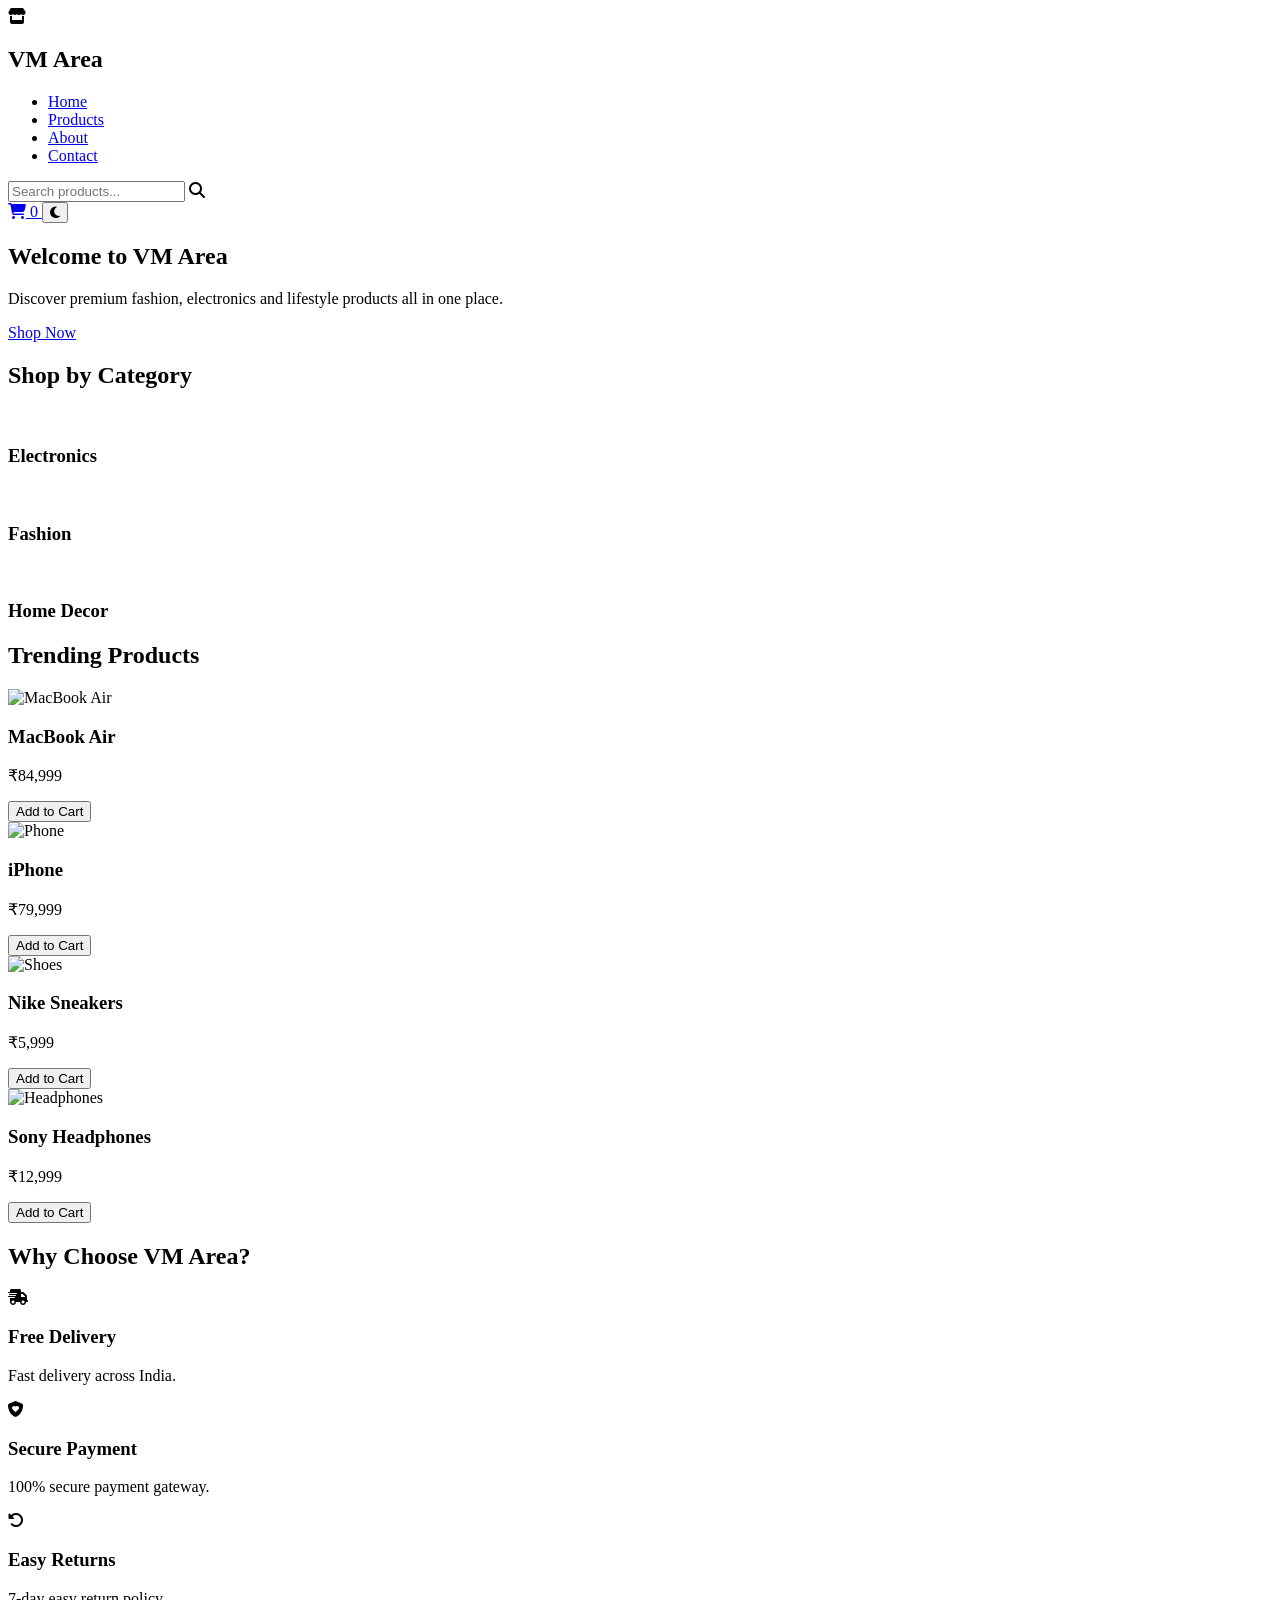
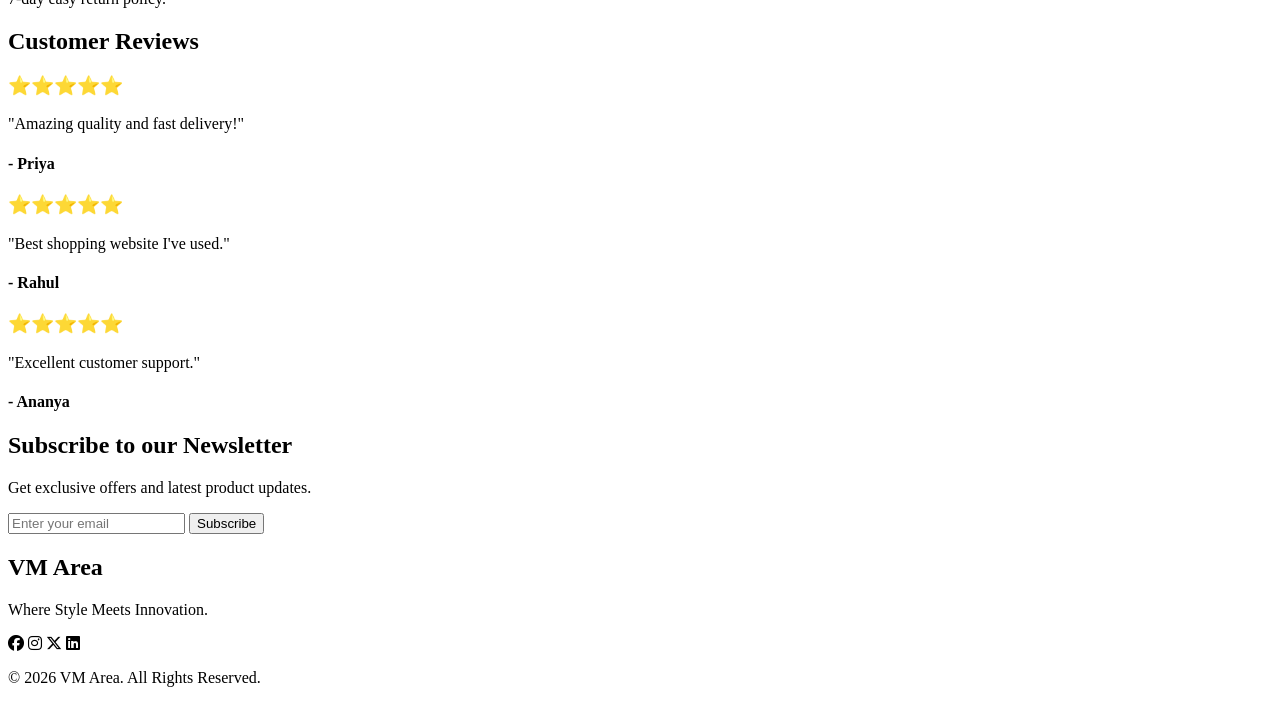
==== index.html @ 2bda7d55 "Add files via upload" ====
<!DOCTYPE html>
<html lang="en">
<head>
    <meta charset="UTF-8">
    <meta name="viewport" content="width=device-width, initial-scale=1.0">
    <title>VM | Where Style Meets Innovation</title>

    <!-- CSS -->
    <link rel="stylesheet" href="css/style.css">

    <!-- Google Font -->
    <link href="https://fonts.googleapis.com/css2?family=Poppins:wght@300;400;500;600;700&display=swap" rel="stylesheet">

    <!-- Font Awesome -->
    <link rel="stylesheet"
        href="https://cdnjs.cloudflare.com/ajax/libs/font-awesome/6.7.2/css/all.min.css"/>

</head>

<body>

    <!-- ================= HEADER ================= -->

    <header>

        <nav class="navbar">

            <div class="logo">
                <i class="fa-solid fa-store"></i>
                <h2>VM Area</h2>
            </div>

            <ul class="nav-links">
                <li><a href="index.html" class="active">Home</a></li>
                <li><a href="products.html">Products</a></li>
                <li><a href="about.html">About</a></li>
                <li><a href="contact.html">Contact</a></li>
            </ul>

            <div class="nav-right">

                <div class="search-box">
                    <input type="text" placeholder="Search products...">
                    <i class="fa-solid fa-magnifying-glass"></i>
                </div>

                <a href="cart.html" class="cart-icon">
                    <i class="fa-solid fa-cart-shopping"></i>
                    <span>0</span>
                </a>

                <button class="theme-btn">
                    <i class="fa-solid fa-moon"></i>
                </button>

            </div>

        </nav>

    </header>

    <!-- ================= HERO SECTION ================= -->

    <section class="hero">

        <div class="hero-content">

            <h1>Welcome to VM Area</h1>

            <p>
                Discover premium fashion, electronics and lifestyle products
                all in one place.
            </p>

            <a href="products.html" class="btn">
                Shop Now
            </a>

        </div>

    </section>

    <!-- ================= CATEGORIES ================= -->

    <section class="categories">

        <h2>Shop by Category</h2>

        <div class="category-container">

            <div class="category-card">
                <img src="https://images.unsplash.com/photo-1511707171634-5f897ff02aa9?w=500" alt="">
                <h3>Electronics</h3>
            </div>

            <div class="category-card">
                <img src="https://images.unsplash.com/photo-1523381210434-271e8be1f52b?w=500" alt="">
                <h3>Fashion</h3>
            </div>

            <div class="category-card">
                <img src="https://images.unsplash.com/photo-1505693416388-ac5ce068fe85?w=500" alt="">
                <h3>Home Decor</h3>
            </div>

        </div>

    </section>

    <!-- ================= FEATURED PRODUCTS ================= -->

    <section class="products">

        <h2>Trending Products</h2>

        <div class="product-grid">

            <div class="product-card">

                <img src="https://picsum.photos/400/300?random=1" alt="MacBook Air"> 

                <h3>MacBook Air</h3>

                <p>₹84,999</p>

                <button>Add to Cart</button>

            </div>

            <div class="product-card">

                <img src="https://images.unsplash.com/photo-1510557880182-3d4d3cba35a5?w=500" alt="Phone">

                <h3>iPhone</h3>

                <p>₹79,999</p>

                <button>Add to Cart</button>

            </div>

            <div class="product-card">

                <img src="https://images.unsplash.com/photo-1542291026-7eec264c27ff?w=500" alt="Shoes">

                <h3>Nike Sneakers</h3>

                <p>₹5,999</p>

                <button>Add to Cart</button>

            </div>

            <div class="product-card">

                <img src="https://images.unsplash.com/photo-1505740420928-5e560c06d30e?w=500" alt="Headphones">

                <h3>Sony Headphones</h3>

                <p>₹12,999</p>

                <button>Add to Cart</button>

            </div>

        </div>

    </section>

    <!-- ================= WHY CHOOSE US ================= -->

    <section class="features">

        <h2>Why Choose VM Area?</h2>

        <div class="feature-box">

            <div class="feature">
                <i class="fa-solid fa-truck-fast"></i>
                <h3>Free Delivery</h3>
                <p>Fast delivery across India.</p>
            </div>

            <div class="feature">
                <i class="fa-solid fa-shield-heart"></i>
                <h3>Secure Payment</h3>
                <p>100% secure payment gateway.</p>
            </div>

            <div class="feature">
                <i class="fa-solid fa-rotate-left"></i>
                <h3>Easy Returns</h3>
                <p>7-day easy return policy.</p>
            </div>

        </div>

    </section>

    <!-- ================= REVIEWS ================= -->

    <section class="reviews">

        <h2>Customer Reviews</h2>

        <div class="review-container">

            <div class="review-card">
                <h3>⭐⭐⭐⭐⭐</h3>
                <p>"Amazing quality and fast delivery!"</p>
                <h4>- Priya</h4>
            </div>

            <div class="review-card">
                <h3>⭐⭐⭐⭐⭐</h3>
                <p>"Best shopping website I've used."</p>
                <h4>- Rahul</h4>
            </div>

            <div class="review-card">
                <h3>⭐⭐⭐⭐⭐</h3>
                <p>"Excellent customer support."</p>
                <h4>- Ananya</h4>
            </div>

        </div>

    </section>

    <!-- ================= NEWSLETTER ================= -->

    <section class="newsletter">

        <h2>Subscribe to our Newsletter</h2>

        <p>Get exclusive offers and latest product updates.</p>

        <input type="email" placeholder="Enter your email">

        <button>Subscribe</button>

    </section>

    <!-- ================= FOOTER ================= -->

    <footer>

        <div class="footer-content">

            <h2>VM Area</h2>

            <p>Where Style Meets Innovation.</p>

            <div class="social">

                <i class="fab fa-facebook"></i>
                <i class="fab fa-instagram"></i>
                <i class="fab fa-x-twitter"></i>
                <i class="fab fa-linkedin"></i>

            </div>

            <p>© 2026 VM Area. All Rights Reserved.</p>

        </div>

    </footer>

    <script src="js/script.js"></script>

</body>
</html>
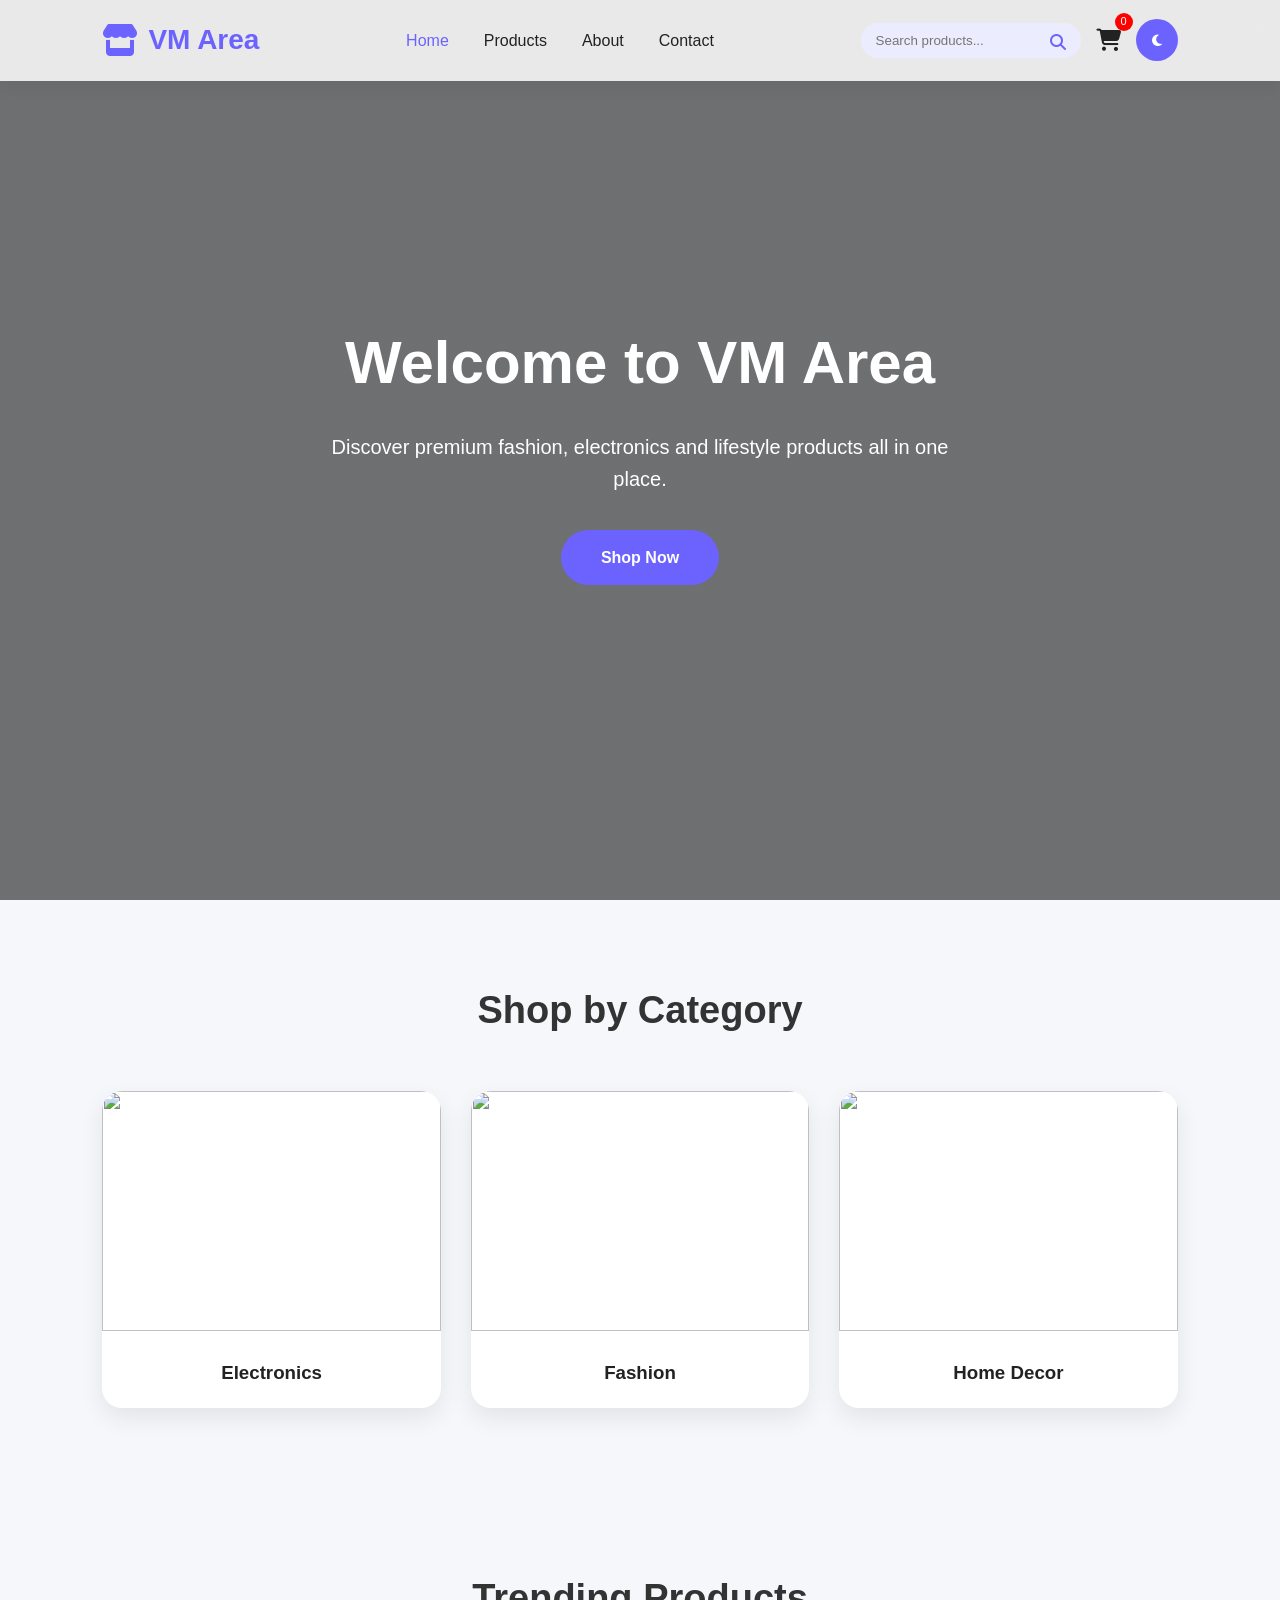
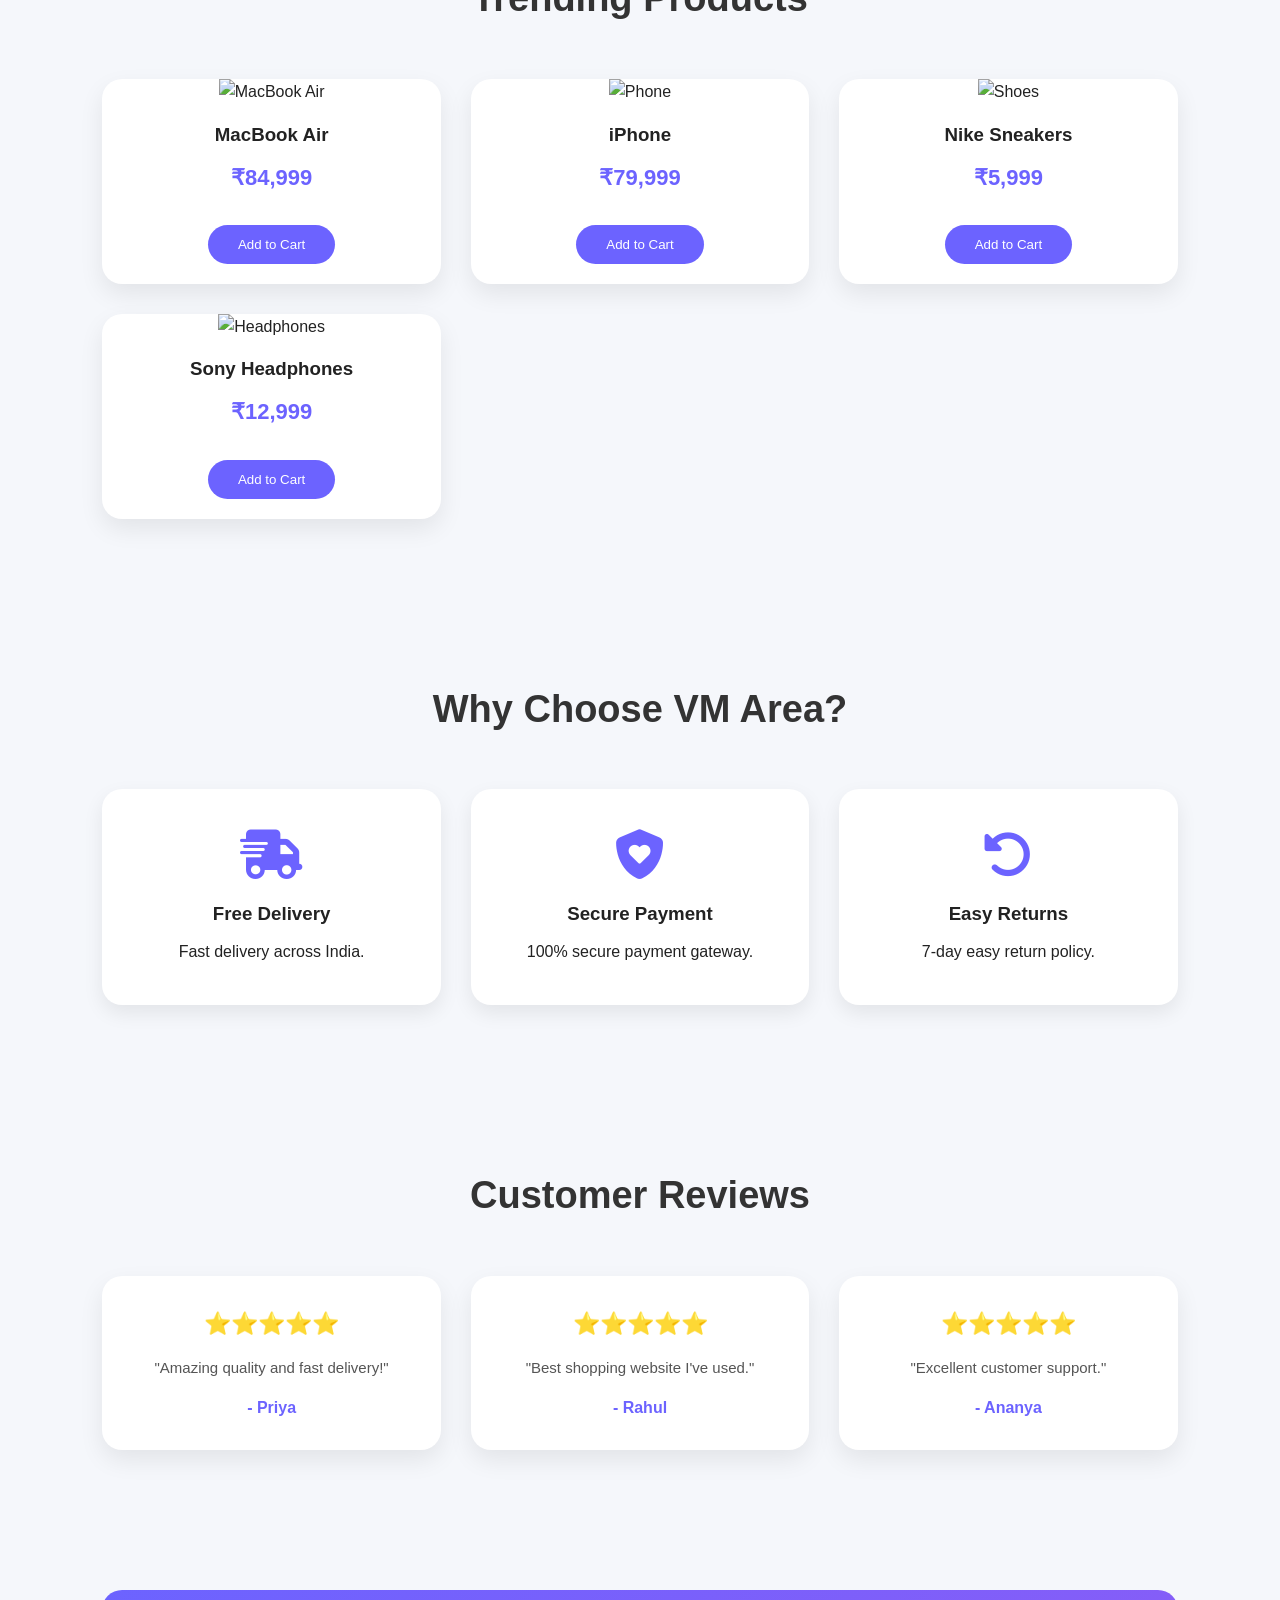
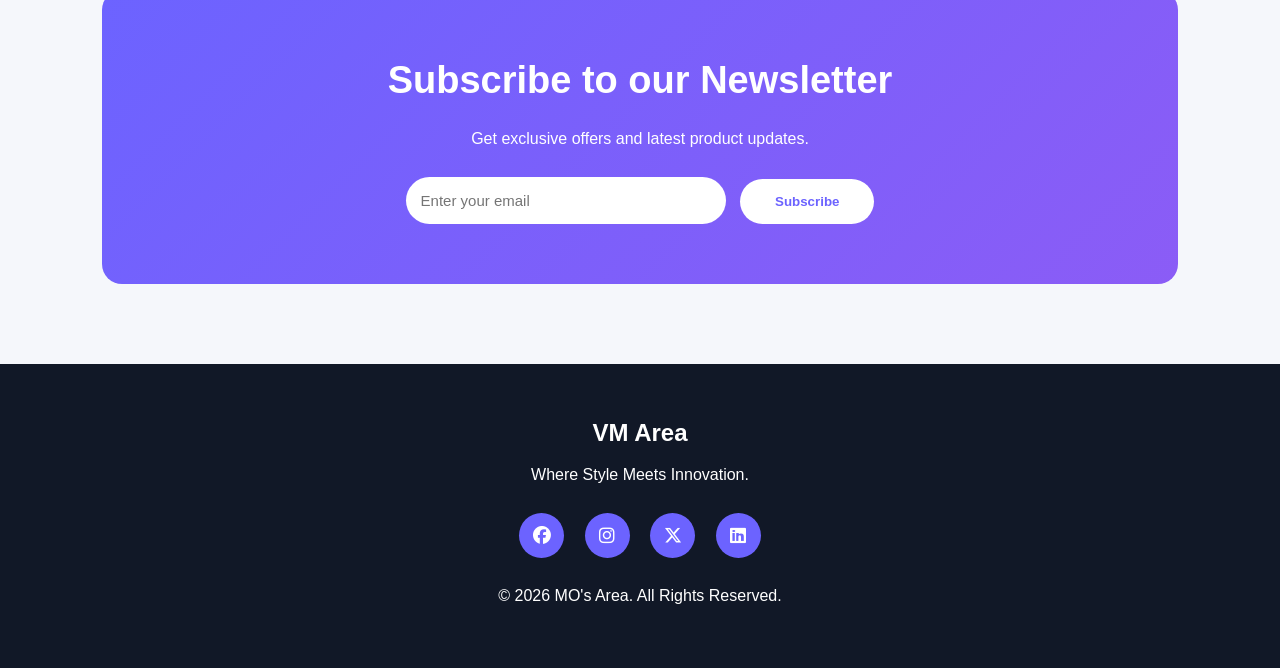
==== commit a76b537d: "Update index.html" ====
--- a/index.html
+++ b/index.html
@@ -6,7 +6,7 @@
     <title>VM | Where Style Meets Innovation</title>
 
     <!-- CSS -->
-    <link rel="stylesheet" href="css/style.css">
+    <link rel="stylesheet" href="style.css">
 
     <!-- Google Font -->
     <link href="https://fonts.googleapis.com/css2?family=Poppins:wght@300;400;500;600;700&display=swap" rel="stylesheet">
@@ -266,7 +266,7 @@
 
     </footer>
 
-    <script src="js/script.js"></script>
+    <script src="script.js"></script>
 
 </body>
-</html>+</html>
--- a/style.css
+++ b/style.css
@@ -0,0 +1,606 @@
+/* ==========================
+   MO's Area - style.css
+   Part 1
+========================== */
+
+*{
+    margin:0;
+    padding:0;
+    box-sizing:border-box;
+    scroll-behavior:smooth;
+}
+
+body{
+    font-family:'Poppins',sans-serif;
+    background:#f5f7fb;
+    color:#222;
+    line-height:1.6;
+}
+
+/* Scroll Bar */
+
+::-webkit-scrollbar{
+    width:10px;
+}
+
+::-webkit-scrollbar-thumb{
+    background:#6c63ff;
+    border-radius:20px;
+}
+
+::-webkit-scrollbar-track{
+    background:#eee;
+}
+
+/* ================= NAVBAR ================= */
+
+header{
+    position:fixed;
+    top:0;
+    left:0;
+    width:100%;
+    z-index:1000;
+}
+
+.navbar{
+    display:flex;
+    justify-content:space-between;
+    align-items:center;
+    padding:18px 8%;
+    background:rgba(255,255,255,.85);
+    backdrop-filter:blur(12px);
+    box-shadow:0 5px 20px rgba(0,0,0,.08);
+}
+
+.logo{
+    display:flex;
+    align-items:center;
+    gap:10px;
+}
+
+.logo i{
+    font-size:32px;
+    color:#6c63ff;
+}
+
+.logo h2{
+    color:#6c63ff;
+    font-size:28px;
+    font-weight:700;
+}
+
+.nav-links{
+    display:flex;
+    list-style:none;
+    gap:35px;
+}
+
+.nav-links a{
+    text-decoration:none;
+    color:#222;
+    font-weight:500;
+    transition:.3s;
+}
+
+.nav-links a:hover,
+.nav-links .active{
+    color:#6c63ff;
+}
+
+.nav-right{
+    display:flex;
+    align-items:center;
+    gap:15px;
+}
+
+.search-box{
+    position:relative;
+}
+
+.search-box input{
+    width:220px;
+    padding:10px 40px 10px 15px;
+    border:none;
+    outline:none;
+    border-radius:30px;
+    background:#ececff;
+}
+
+.search-box i{
+    position:absolute;
+    right:15px;
+    top:11px;
+    color:#6c63ff;
+}
+
+.cart-icon{
+    text-decoration:none;
+    color:#222;
+    font-size:22px;
+    position:relative;
+}
+
+.cart-icon span{
+    position:absolute;
+    top:-10px;
+    right:-12px;
+    background:red;
+    color:white;
+    width:18px;
+    height:18px;
+    border-radius:50%;
+    display:flex;
+    justify-content:center;
+    align-items:center;
+    font-size:11px;
+}
+
+.theme-btn{
+    border:none;
+    width:42px;
+    height:42px;
+    border-radius:50%;
+    background:#6c63ff;
+    color:white;
+    cursor:pointer;
+    transition:.3s;
+}
+
+.theme-btn:hover{
+    transform:rotate(180deg);
+}
+
+/* ================= HERO ================= */
+
+.hero{
+    height:100vh;
+    background:
+    linear-gradient(rgba(0,0,0,.55),rgba(0,0,0,.55)),
+    url("https://images.unsplash.com/photo-1512436991641-6745cdb1723f?auto=format&fit=crop&w=1600&q=80");
+    background-size:cover;
+    background-position:center;
+    display:flex;
+    justify-content:center;
+    align-items:center;
+    text-align:center;
+    color:white;
+    padding:20px;
+}
+
+.hero-content h1{
+    font-size:60px;
+    margin-bottom:20px;
+}
+
+.hero-content p{
+    max-width:650px;
+    margin:auto;
+    font-size:20px;
+}
+
+.btn{
+    display:inline-block;
+    margin-top:35px;
+    padding:15px 40px;
+    background:#6c63ff;
+    color:white;
+    text-decoration:none;
+    border-radius:40px;
+    transition:.3s;
+    font-weight:600;
+}
+
+.btn:hover{
+    background:#5148d8;
+    transform:translateY(-4px);
+}
+
+/* ================= SECTION TITLE ================= */
+
+section{
+    padding:80px 8%;
+}
+
+section h2{
+    text-align:center;
+    font-size:38px;
+    margin-bottom:50px;
+    color:#333;
+}
+
+/* ================= CATEGORIES ================= */
+
+.category-container{
+    display:grid;
+    grid-template-columns:repeat(auto-fit,minmax(250px,1fr));
+    gap:30px;
+}
+
+.category-card{
+    background:white;
+    border-radius:20px;
+    overflow:hidden;
+    box-shadow:0 10px 25px rgba(0,0,0,.08);
+    transition:.4s;
+}
+
+.category-card:hover{
+    transform:translateY(-10px);
+}
+
+.category-card img{
+    width:100%;
+    height:240px;
+    object-fit:cover;
+}
+
+.category-card h3{
+    padding:20px;
+    text-align:center;
+}
+
+/* ================= PRODUCTS ================= */
+
+.product-grid{
+    display:grid;
+    grid-template-columns:repeat(auto-fit,minmax(250px,1fr));
+    gap:30px;
+}
+
+.product-card{
+    background:white;
+    border-radius:20px;
+    overflow:hidden;
+    text-align:center;
+    box-shadow:0 10px 25px rgba(0,0,0,.08);
+    transition:.4s;
+}
+
+.product-card:hover{
+    transform:translateY(-10px);
+}
+
+.product-card img{
+    width:100%;
+    height:250px;
+    object-fit:cover;
+}
+
+.product-card h3{
+    margin-top:15px;
+}
+
+.product-card p{
+    color:#6c63ff;
+    font-size:22px;
+    margin:10px 0;
+    font-weight:bold;
+}
+
+.product-card button{
+    margin:20px;
+    border:none;
+    background:#6c63ff;
+    color:white;
+    padding:12px 30px;
+    border-radius:30px;
+    cursor:pointer;
+    transition:.3s;
+}
+
+.product-card button:hover{
+    background:#5148d8;
+}
+
+/* ================= FEATURES ================= */
+
+.feature-box{
+    display:grid;
+    grid-template-columns:repeat(auto-fit,minmax(250px,1fr));
+    gap:30px;
+}
+
+.feature{
+    background:white;
+    padding:40px;
+    border-radius:20px;
+    text-align:center;
+    box-shadow:0 8px 20px rgba(0,0,0,.08);
+}
+
+.feature i{
+    font-size:50px;
+    color:#6c63ff;
+    margin-bottom:20px;
+}
+
+.feature h3{
+    margin-bottom:10px;
+}
+/* ================= REVIEWS ================= */
+
+.review-container{
+    display:grid;
+    grid-template-columns:repeat(auto-fit,minmax(280px,1fr));
+    gap:30px;
+}
+
+.review-card{
+    background:#fff;
+    padding:30px;
+    border-radius:20px;
+    text-align:center;
+    box-shadow:0 10px 25px rgba(0,0,0,.08);
+    transition:0.3s ease;
+}
+
+.review-card:hover{
+    transform:translateY(-8px);
+}
+
+.review-card h3{
+    color:#FFD700;
+    font-size:22px;
+    margin-bottom:15px;
+}
+
+.review-card p{
+    color:#555;
+    margin-bottom:15px;
+    font-size:15px;
+}
+
+.review-card h4{
+    color:#6c63ff;
+    font-weight:600;
+}
+
+/* ================= NEWSLETTER ================= */
+
+.newsletter{
+    text-align:center;
+    background:linear-gradient(135deg,#6c63ff,#8b5cf6);
+    color:#fff;
+    border-radius:20px;
+    margin:60px 8%;
+    padding:60px 20px;
+}
+
+.newsletter h2{
+    color:#fff;
+    margin-bottom:15px;
+}
+
+.newsletter p{
+    margin-bottom:25px;
+}
+
+.newsletter input{
+    width:320px;
+    max-width:90%;
+    padding:15px;
+    border:none;
+    outline:none;
+    border-radius:30px;
+    margin-right:10px;
+    font-size:15px;
+}
+
+.newsletter button{
+    padding:15px 35px;
+    border:none;
+    border-radius:30px;
+    background:#fff;
+    color:#6c63ff;
+    font-weight:600;
+    cursor:pointer;
+    transition:0.3s;
+}
+
+.newsletter button:hover{
+    transform:scale(1.05);
+}
+
+/* ================= FOOTER ================= */
+
+footer{
+    background:#111827;
+    color:#fff;
+    padding:50px 8%;
+    margin-top:80px;
+}
+
+.footer-content{
+    text-align:center;
+}
+
+.footer-content h2{
+    color:#fff;
+    margin-bottom:10px;
+}
+
+.footer-content p{
+    margin:10px 0;
+}
+
+.social{
+    margin:25px 0;
+}
+
+.social i{
+    width:45px;
+    height:45px;
+    line-height:45px;
+    text-align:center;
+    border-radius:50%;
+    background:#6c63ff;
+    margin:0 8px;
+    cursor:pointer;
+    transition:0.3s;
+    font-size:18px;
+}
+
+.social i:hover{
+    transform:translateY(-8px);
+    background:#fff;
+    color:#6c63ff;
+}
+
+/* ================= ANIMATIONS ================= */
+
+.category-card,
+.product-card,
+.feature,
+.review-card{
+    animation:fadeUp 1s ease;
+}
+
+@keyframes fadeUp{
+
+    from{
+        opacity:0;
+        transform:translateY(50px);
+    }
+
+    to{
+        opacity:1;
+        transform:translateY(0);
+    }
+
+}
+
+/* ================= DARK MODE ================= */
+
+body.dark{
+    background:#111827;
+    color:#f3f4f6;
+}
+
+body.dark .navbar{
+    background:rgba(17,24,39,.95);
+}
+
+body.dark .nav-links a{
+    color:#fff;
+}
+
+body.dark .logo h2{
+    color:#fff;
+}
+
+body.dark section h2{
+    color:#fff;
+}
+
+body.dark .category-card,
+body.dark .product-card,
+body.dark .feature,
+body.dark .review-card{
+    background:#1f2937;
+    color:#fff;
+}
+
+body.dark .search-box input{
+    background:#374151;
+    color:#fff;
+}
+
+body.dark footer{
+    background:#030712;
+}
+
+/* ================= BUTTON HOVER ================= */
+
+button,
+.btn{
+    transition:0.3s ease;
+}
+
+button:hover,
+.btn:hover{
+    box-shadow:0 8px 20px rgba(108,99,255,.4);
+}
+
+/* ================= RESPONSIVE ================= */
+
+@media(max-width:992px){
+
+    .navbar{
+        flex-direction:column;
+        gap:20px;
+    }
+
+    .nav-links{
+        flex-wrap:wrap;
+        justify-content:center;
+    }
+
+    .hero-content h1{
+        font-size:42px;
+    }
+
+    .hero-content p{
+        font-size:18px;
+    }
+
+}
+
+@media(max-width:768px){
+
+    section{
+        padding:60px 5%;
+    }
+
+    .search-box input{
+        width:180px;
+    }
+
+    .hero{
+        height:80vh;
+    }
+
+    .hero-content h1{
+        font-size:34px;
+    }
+
+    .hero-content p{
+        font-size:16px;
+    }
+
+    .newsletter input{
+        width:100%;
+        margin-bottom:15px;
+        margin-right:0;
+    }
+
+    .newsletter button{
+        width:100%;
+    }
+
+}
+
+@media(max-width:500px){
+
+    .logo h2{
+        font-size:22px;
+    }
+
+    .nav-links{
+        gap:15px;
+    }
+
+    .hero-content h1{
+        font-size:28px;
+    }
+
+    .product-card img{
+        height:220px;
+    }
+
+    .category-card img{
+        height:200px;
+    }
+
+}
+
+/* ================= END OF FILE ================= */
